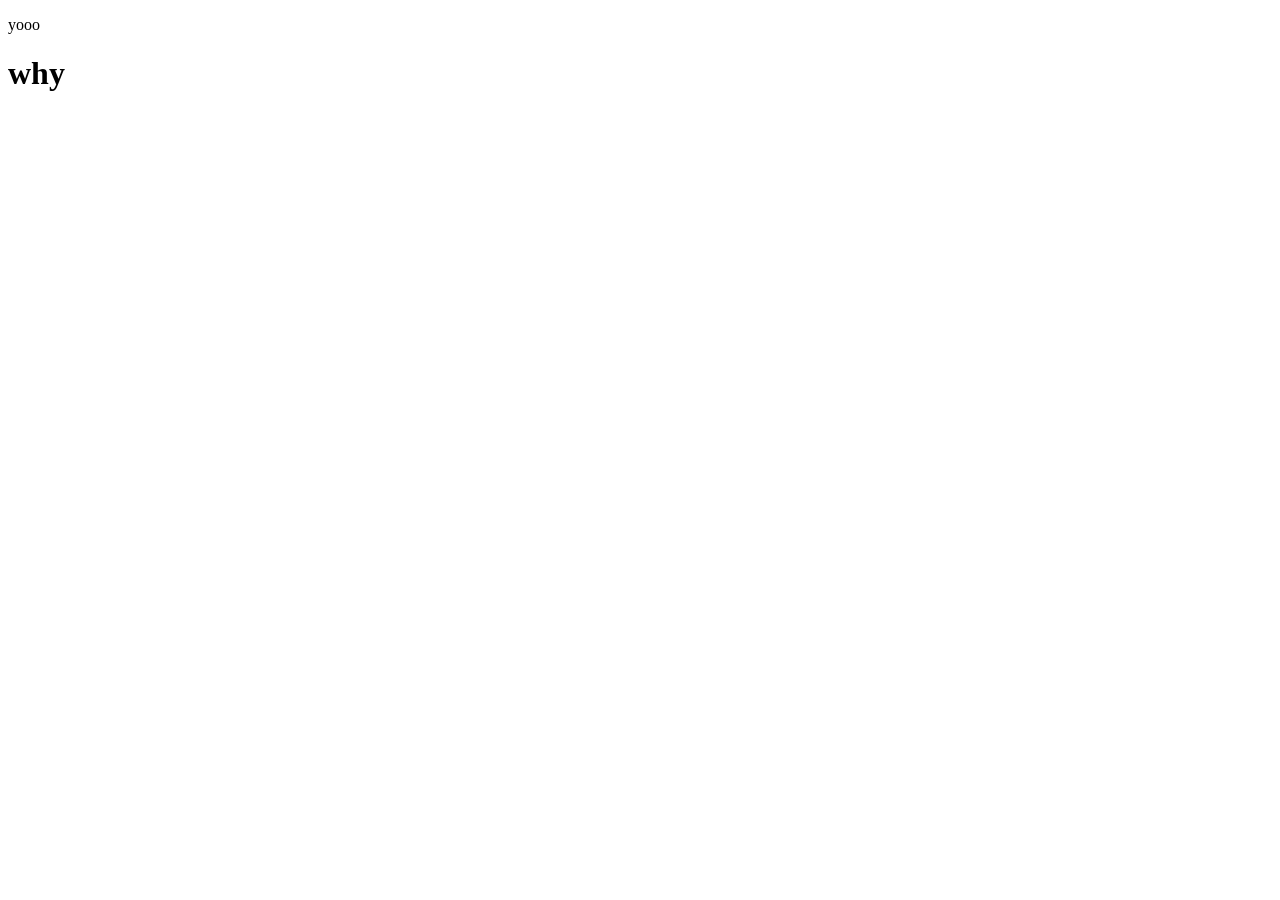
==== index.html @ fbd8116f "namingindex" ====
<!DOCTYPE html>
<html lang="en">
<head>
  <meta charset="UTF-8">
  <meta name="viewport" content="width=device-width, initial-scale=1.0">
  <title>Document</title>
</head>
<body>
  <p>yooo</p>
  <h1>why</h1>
</body>
</html>
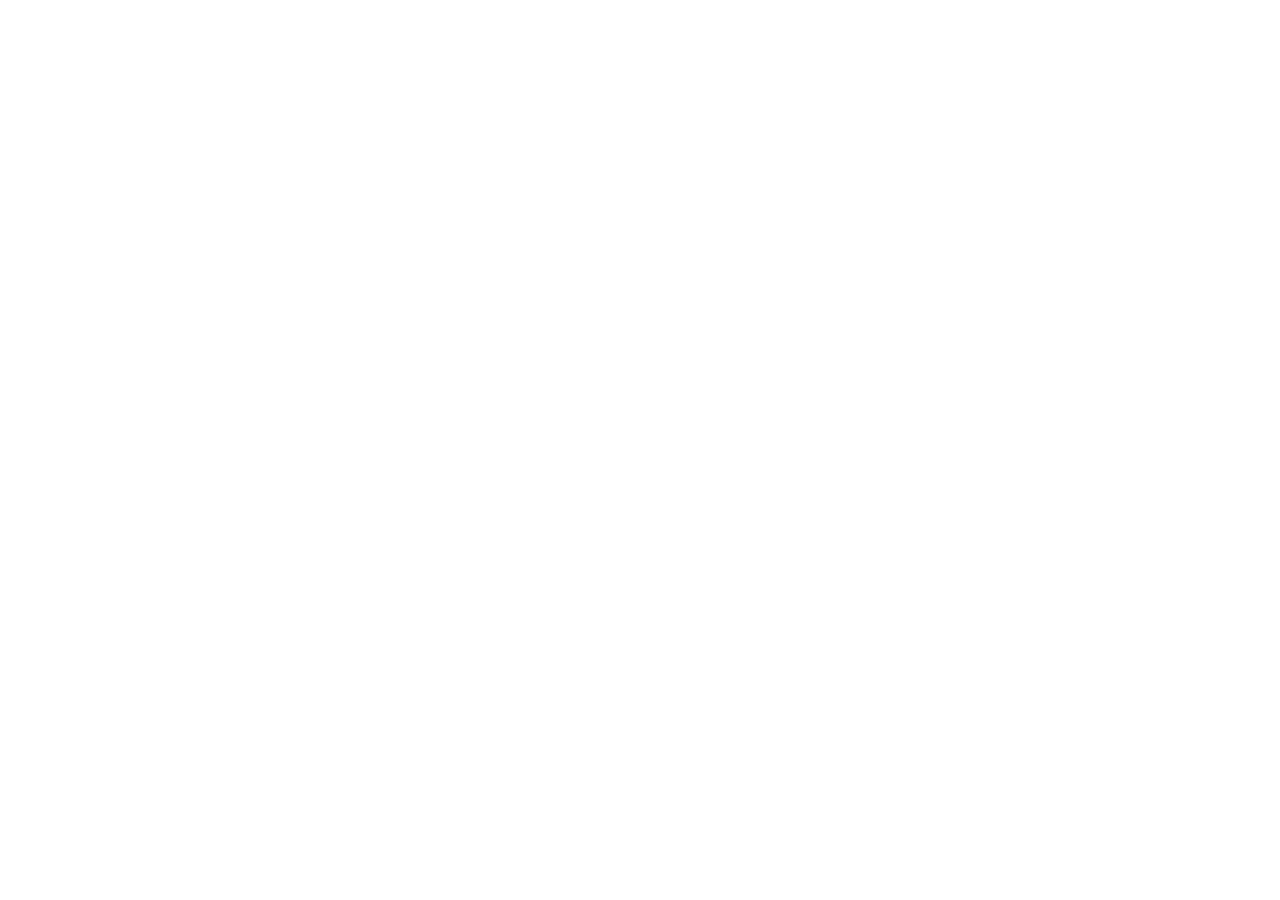
==== commit 17cd9f84: "naming" ====
--- a/index.html
+++ b/index.html
@@ -3,10 +3,10 @@
 <head>
   <meta charset="UTF-8">
   <meta name="viewport" content="width=device-width, initial-scale=1.0">
-  <title>Document</title>
+  <title>RPSGAME</title>
+  <link rel="stylesheet" href="style.css">
 </head>
 <body>
-  <p>yooo</p>
-  <h1>why</h1>
+  
 </body>
 </html>
--- a/style.css
+++ b/style.css
@@ -0,0 +1,8 @@
+@import url('https://fonts.googleapis.com/css2?family=Inter:ital,opsz,wght@0,14..32,100..900;1,14..32,100..900&family=Poppins:ital,wght@0,100;0,200;0,300;0,400;0,500;0,600;0,700;0,800;0,900;1,100;1,200;1,300;1,400;1,500;1,600;1,700;1,800;1,900&family=Sen:wght@400..800&display=swap');
+
+*{
+  margin: 0;
+  padding: 0;
+  box-sizing: border-box;
+  font-family: "Poppins", sans-serif;
+}
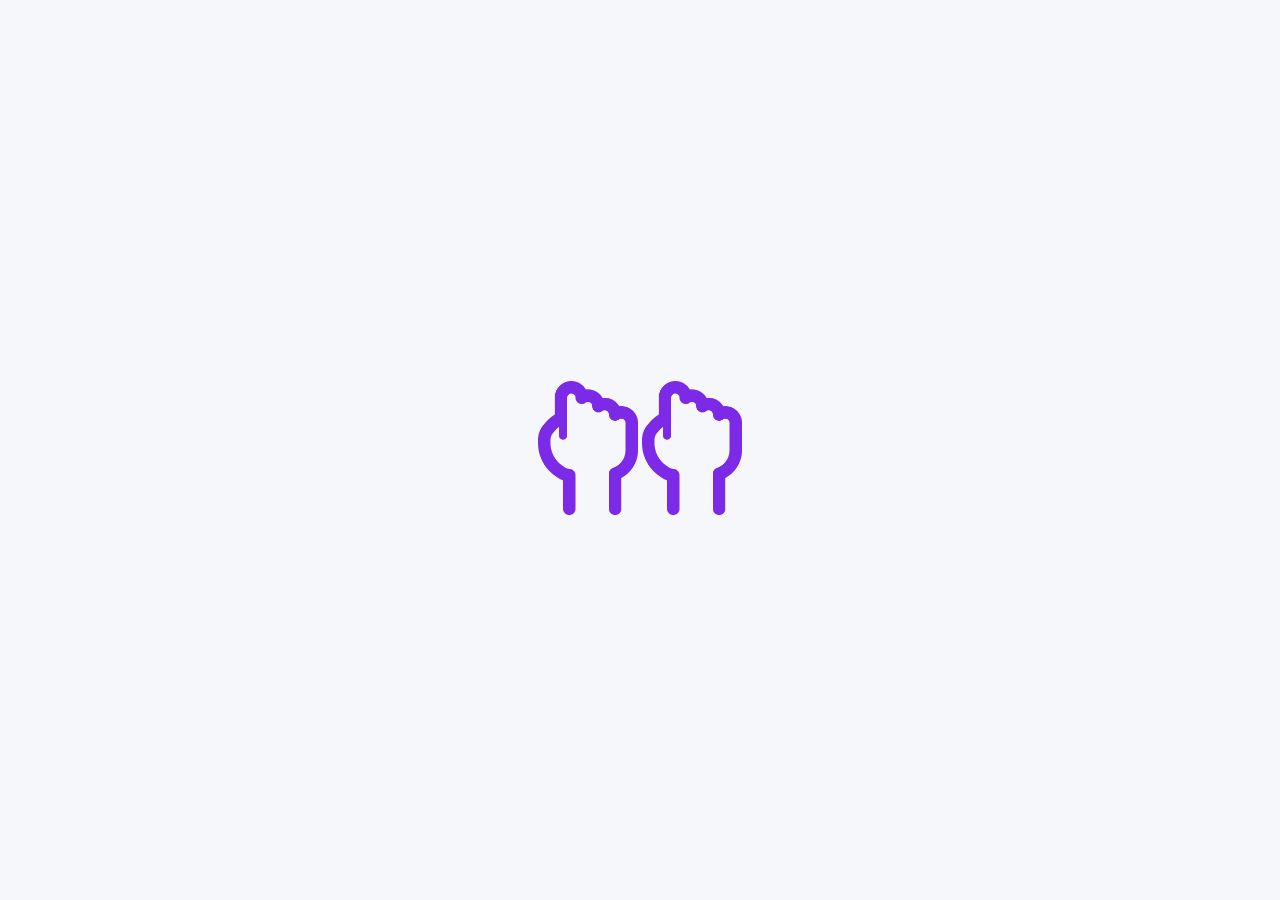
==== commit e97fc37a: "addingphoto" ====
--- a/index.html
+++ b/index.html
@@ -7,6 +7,17 @@
   <link rel="stylesheet" href="style.css">
 </head>
 <body>
-  
+  <section class="container">
+    <div class="result_field">
+      <div class="result_image">
+        <span class="user_result">
+          <img src="rock.png" alt=""/>
+        </span>
+        <span class="cpu_result">
+          <img src="rock.png" alt=""/>
+        </span>
+      </div>
+    </div>
+  </section>
 </body>
 </html>
--- a/style.css
+++ b/style.css
@@ -5,4 +5,16 @@
   padding: 0;
   box-sizing: border-box;
   font-family: "Poppins", sans-serif;
+}
+
+body{
+  height: 100vh;
+  display: flex;
+  align-items: center;
+  justify-content: center;
+  background: #f6f7fb;
+}
+
+.result_image img{
+  width: 100px;
 }
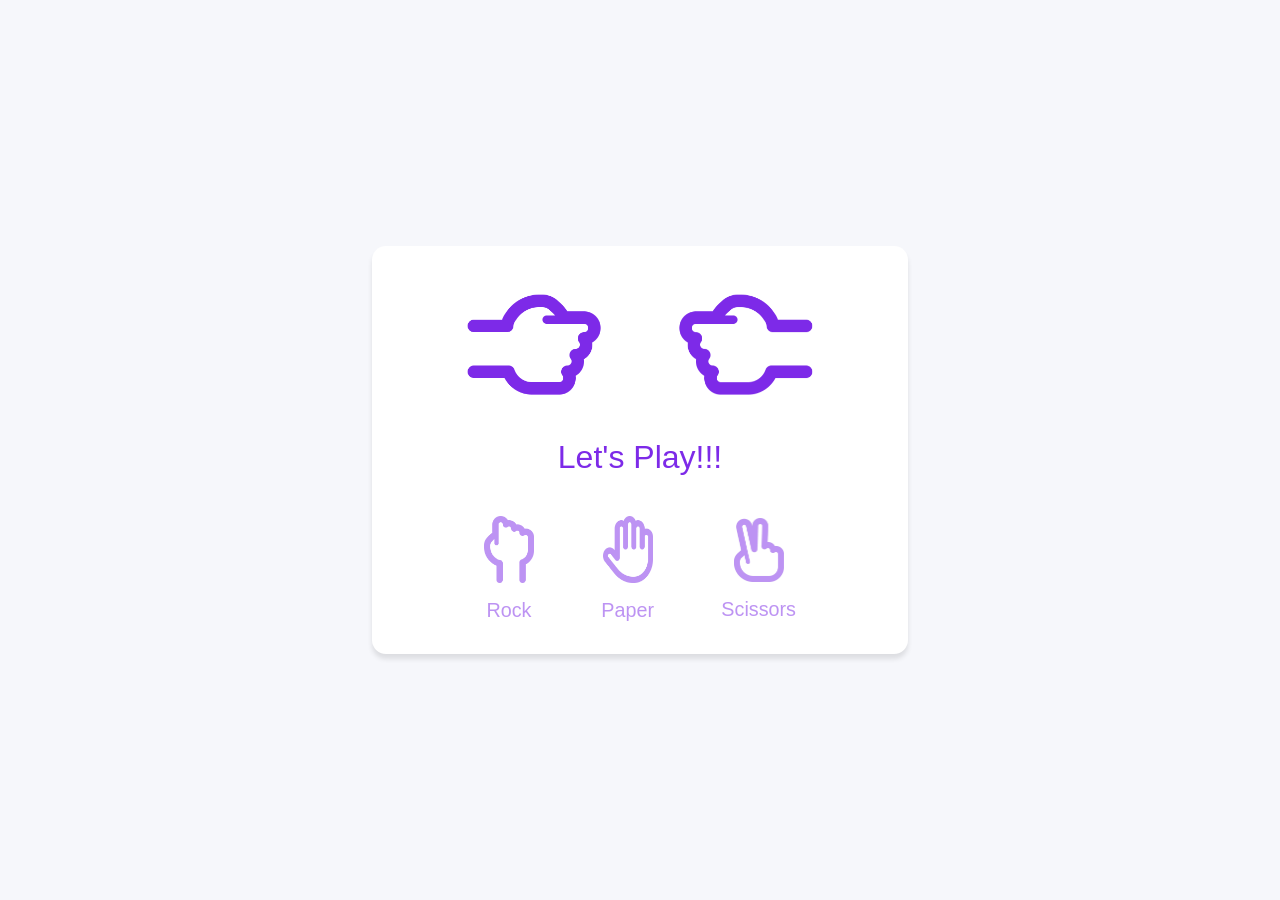
==== commit 0dd35449: "stylingfinish" ====
--- a/index.html
+++ b/index.html
@@ -17,6 +17,21 @@
           <img src="rock.png" alt=""/>
         </span>
       </div>
+      <div class="result">Let's Play!!!</div>
+    </div>
+    <div class="option_images">
+      <span class="option_image">
+        <img src="rock.png" alt=""/>
+        <P>Rock</P>
+      </span>
+      <span class="option_image">
+        <img src="paper.png" alt=""/>
+        <P>Paper</P>
+      </span>
+      <span class="option_image">
+        <img src="scissors.png" alt=""/>
+        <P>Scissors</P>
+      </span>
     </div>
   </section>
 </body>
--- a/style.css
+++ b/style.css
@@ -15,6 +15,68 @@
   background: #f6f7fb;
 }
 
+.container{
+  padding: 2rem 7rem;
+  border-radius: 14px;
+  background: #fff;
+  box-shadow: 0 5px 5px rgba(0,0,0,0.1);
+}
+
+.result_image{
+  display: flex;
+  column-gap: 7rem;
+}
+
 .result_image img{
   width: 100px;
+}
+
+.user_result img{
+  transform: rotate(90deg);
+}
+
+.cpu_result img{
+  transform: rotate(-90deg) rotateY(180deg);
+}
+
+.result{
+  text-align: center;
+  font-size: 2rem;
+  color: #7d2ae8;
+  margin-top: 1.5rem;
+}
+
+.option_image img{
+  width: 50px;
+}
+
+.option_images{
+  display: flex;
+  align-items: center;
+  margin-top: 2.5rem;
+  justify-content: space-between;
+}
+
+.option_image {
+  display: flex;
+  flex-direction: column;
+  align-items: center;
+  opacity: 0.5;
+  cursor: pointer;
+  transition: opacity 0.3s ease;
+}
+
+.option_image:hover{
+  opacity: 1;
+}
+
+.option_image img{
+  pointer-events: none;
+}
+
+.option_image p{
+  color: #7d2ae8;
+  font-size: 1.235rem;
+  margin-top: 1rem;
+  pointer-events: none;
 }
